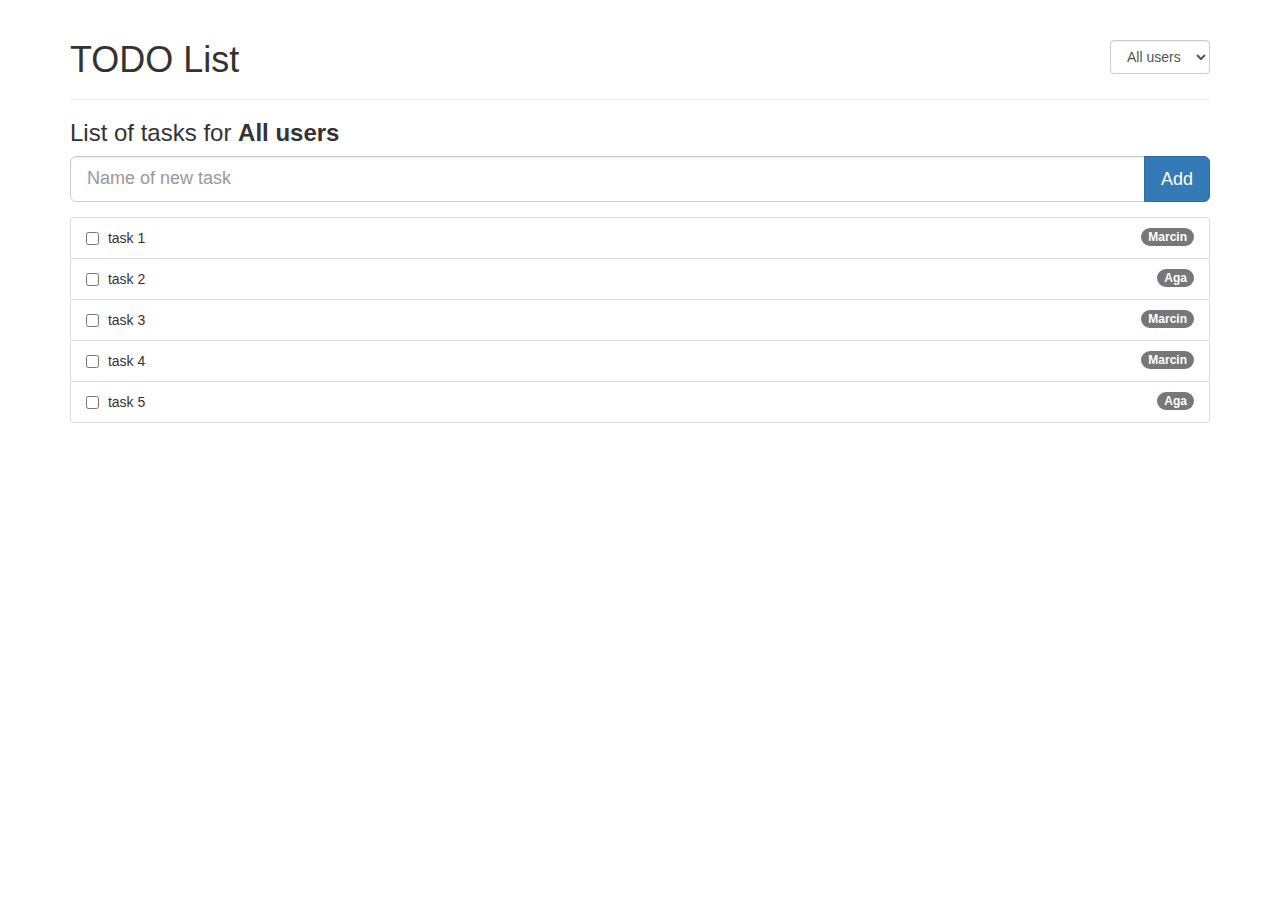
==== examples/jquery/index.html @ 992abfd0 "Add TODO app in jQuery" ====
<!DOCTYPE html>
<html lang="en">

<head>
    <meta charset="UTF-8">
    <meta name="viewport" content="width=device-width, initial-scale=1.0">
    <meta http-equiv="X-UA-Compatible" content="ie=edge">
    <title>TODO</title>
    <link rel="shortcut icon" type="image/x-icon" href="favicon.ico">
    <link rel="stylesheet" href="https://maxcdn.bootstrapcdn.com/bootstrap/3.3.7/css/bootstrap.min.css" integrity="sha384-BVYiiSIFeK1dGmJRAkycuHAHRg32OmUcww7on3RYdg4Va+PmSTsz/K68vbdEjh4u" crossorigin="anonymous">
    <link rel="stylesheet" href="styles.css">
</head>

<body class="container">
    <header class="page-header form-inline">
        <select id="username" class="form-control pull-right">
        <option value="all">All users</option>
        <option value="Marcin">Marcin</option>
        <option value="Aga">Aga</option>
      </select>
        <h1>TODO List</h1>
    </header>
    <h3>List of tasks for <b id="current-user">All users</b></h3>
    <div class="form-group">
        <div class="input-group">
            <input type="text" class="form-control input-lg" placeholder="Name of new task">
            <span class="input-group-btn"><button class="btn btn-primary btn-lg" type="button">Add</button></span>
        </div>
    </div>
    <ul class="list-group">
        <li class="list-group-item">
            <span class="badge">Marcin</span>
            <label><input type="checkbox"> task 1</label>
        </li>
        <li class="list-group-item">
            <span class="badge">Aga</span>
            <label><input type="checkbox"> task 2</label>
        </li>
        <li class="list-group-item">
            <span class="badge">Marcin</span>
            <label><input type="checkbox"> task 3</label>
        </li>
        <li class="list-group-item">
            <span class="badge">Marcin</span>
            <label><input type="checkbox"> task 4</label>
        </li>
        <li class="list-group-item">
            <span class="badge">Aga</span>
            <label><input type="checkbox"> task 5</label>
        </li>
    </ul>
    <script src="https://code.jquery.com/jquery-3.2.1.min.js" integrity="sha256-hwg4gsxgFZhOsEEamdOYGBf13FyQuiTwlAQgxVSNgt4=" crossorigin="anonymous"></script>
    <script src="https://maxcdn.bootstrapcdn.com/bootstrap/3.3.7/js/bootstrap.min.js" integrity="sha384-Tc5IQib027qvyjSMfHjOMaLkfuWVxZxUPnCJA7l2mCWNIpG9mGCD8wGNIcPD7Txa" crossorigin="anonymous"></script>
</body>

</html>
---- examples/jquery/styles.css ----
.list-group label {
    font-weight: normal;
    margin: 0;
}

.list-group input[type=checkbox] {
    margin: 0 5px 2px 0;
    vertical-align: middle;
}
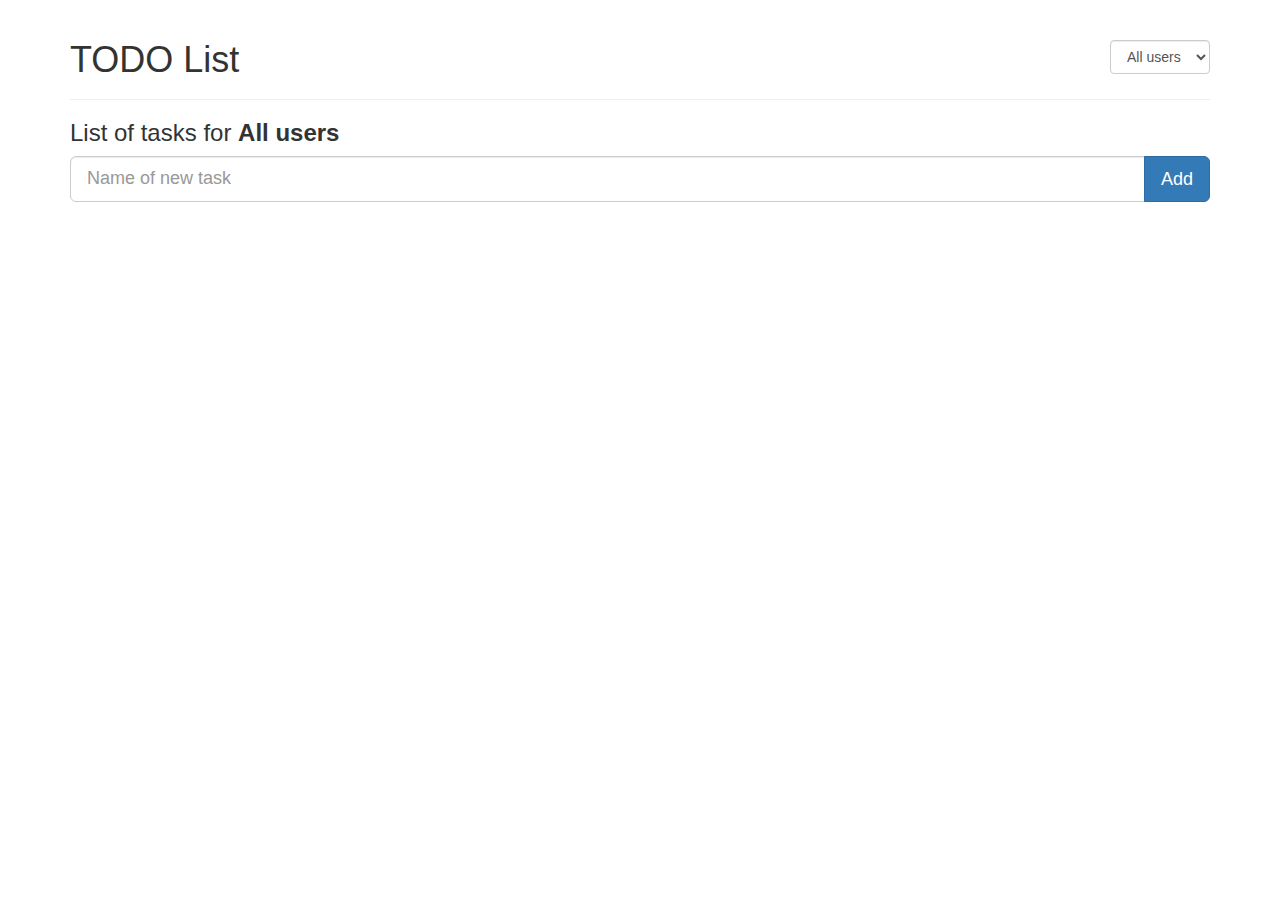
==== commit 5299677a: "Add $.when(API.getUsers(), API.getTasks()).then(function (users, tasks)" ====
--- a/examples/jquery/index.html
+++ b/examples/jquery/index.html
@@ -1,6 +1,5 @@
 <!DOCTYPE html>
 <html lang="en">
-
 <head>
     <meta charset="UTF-8">
     <meta name="viewport" content="width=device-width, initial-scale=1.0">
@@ -10,7 +9,6 @@
     <link rel="stylesheet" href="https://maxcdn.bootstrapcdn.com/bootstrap/3.3.7/css/bootstrap.min.css" integrity="sha384-BVYiiSIFeK1dGmJRAkycuHAHRg32OmUcww7on3RYdg4Va+PmSTsz/K68vbdEjh4u" crossorigin="anonymous">
     <link rel="stylesheet" href="styles.css">
 </head>
-
 <body class="container">
     <header class="page-header form-inline">
         <select id="username" class="form-control pull-right">
@@ -21,36 +19,21 @@
         <h1>TODO List</h1>
     </header>
     <h3>List of tasks for <b id="current-user">All users</b></h3>
-    <div class="form-group">
+    <form id="add-todo-form" class="form-group">
         <div class="input-group">
-            <input type="text" class="form-control input-lg" placeholder="Name of new task">
-            <span class="input-group-btn"><button class="btn btn-primary btn-lg" type="button">Add</button></span>
+            <input id="task-name" type="text" class="form-control input-lg"
+                   placeholder="Name of new task" required>
+            <span class="input-group-btn">
+              <button class="btn btn-primary btn-lg" type="submit">Add</button>
+            </span>
         </div>
-    </div>
-    <ul class="list-group">
-        <li class="list-group-item">
-            <span class="badge">Marcin</span>
-            <label><input type="checkbox"> task 1</label>
-        </li>
-        <li class="list-group-item">
-            <span class="badge">Aga</span>
-            <label><input type="checkbox"> task 2</label>
-        </li>
-        <li class="list-group-item">
-            <span class="badge">Marcin</span>
-            <label><input type="checkbox"> task 3</label>
-        </li>
-        <li class="list-group-item">
-            <span class="badge">Marcin</span>
-            <label><input type="checkbox"> task 4</label>
-        </li>
-        <li class="list-group-item">
-            <span class="badge">Aga</span>
-            <label><input type="checkbox"> task 5</label>
-        </li>
+    </form>
+    <ul id="tasks-list" class="list-group">
+
     </ul>
     <script src="https://code.jquery.com/jquery-3.2.1.min.js" integrity="sha256-hwg4gsxgFZhOsEEamdOYGBf13FyQuiTwlAQgxVSNgt4=" crossorigin="anonymous"></script>
     <script src="https://maxcdn.bootstrapcdn.com/bootstrap/3.3.7/js/bootstrap.min.js" integrity="sha384-Tc5IQib027qvyjSMfHjOMaLkfuWVxZxUPnCJA7l2mCWNIpG9mGCD8wGNIcPD7Txa" crossorigin="anonymous"></script>
+    <script src="js/api.js"></script>
+    <script src="js/todo.jquery.js"></script>
 </body>
-
 </html>
